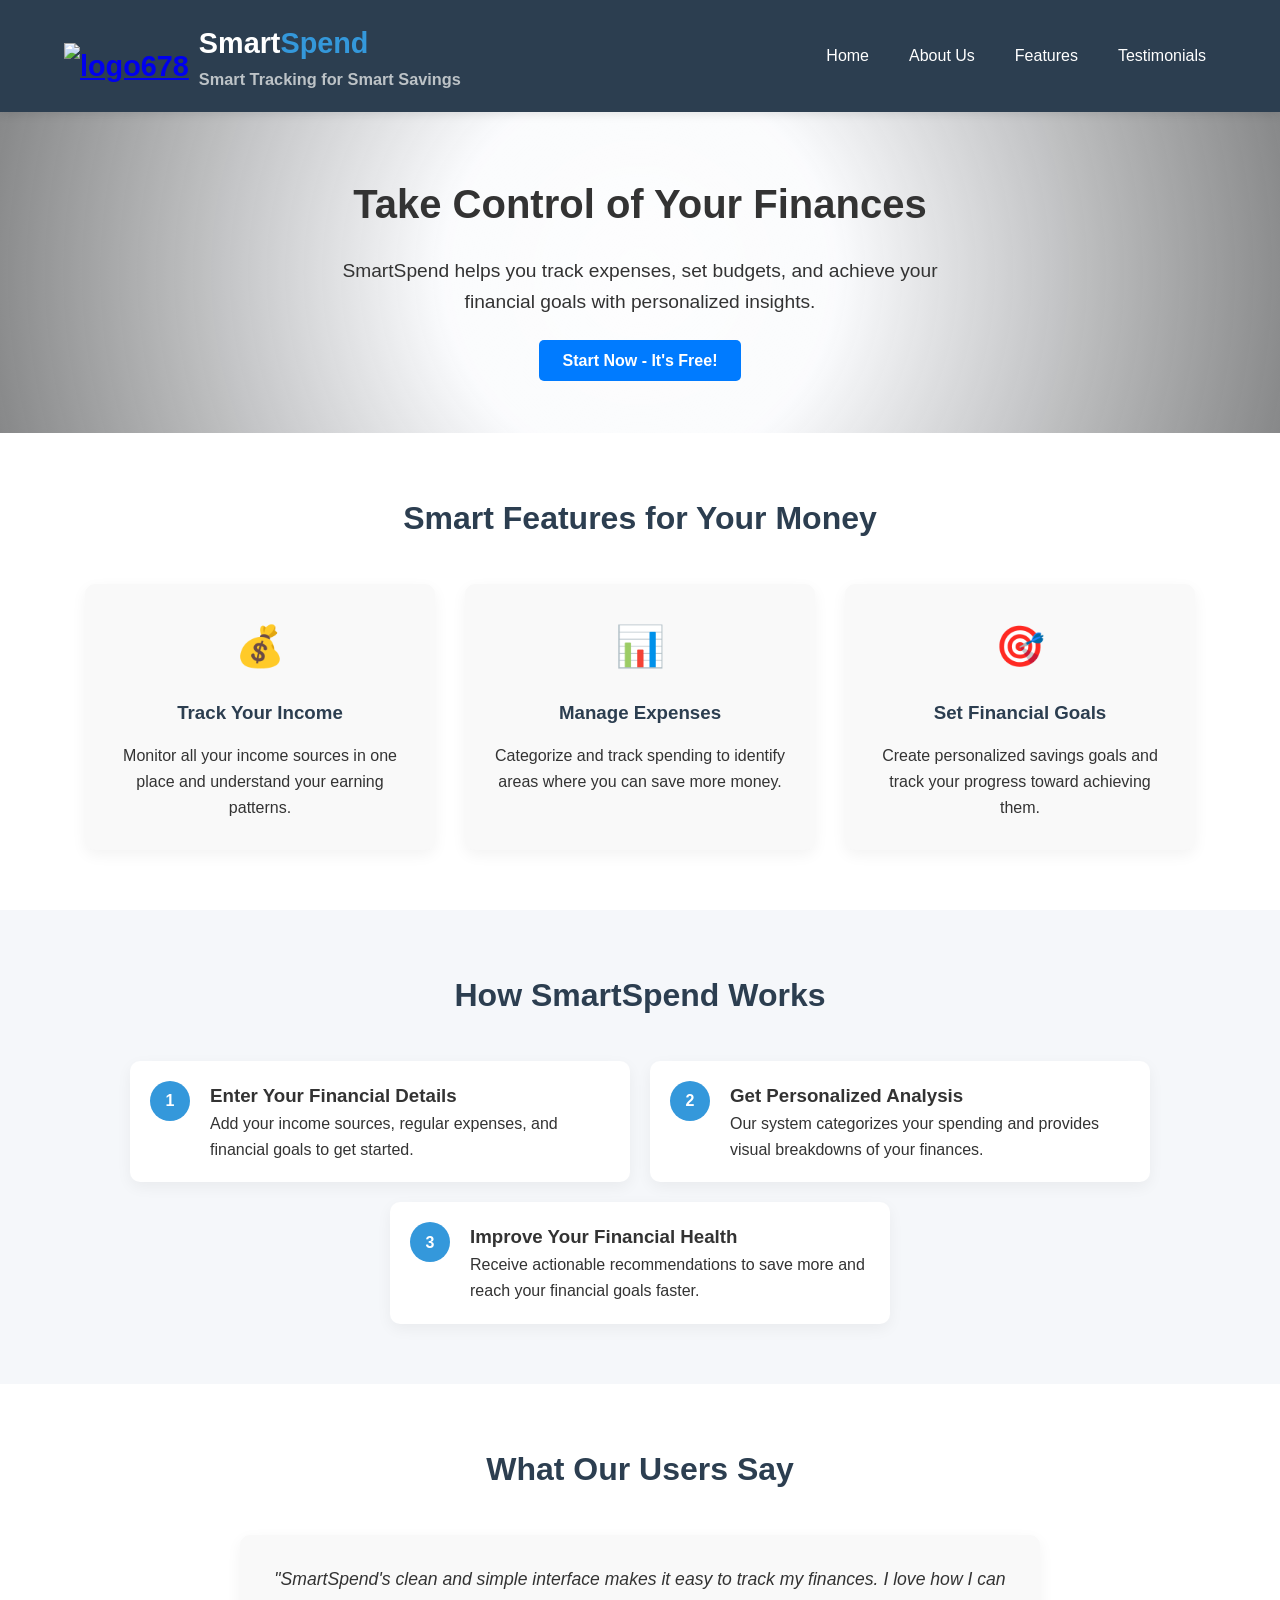
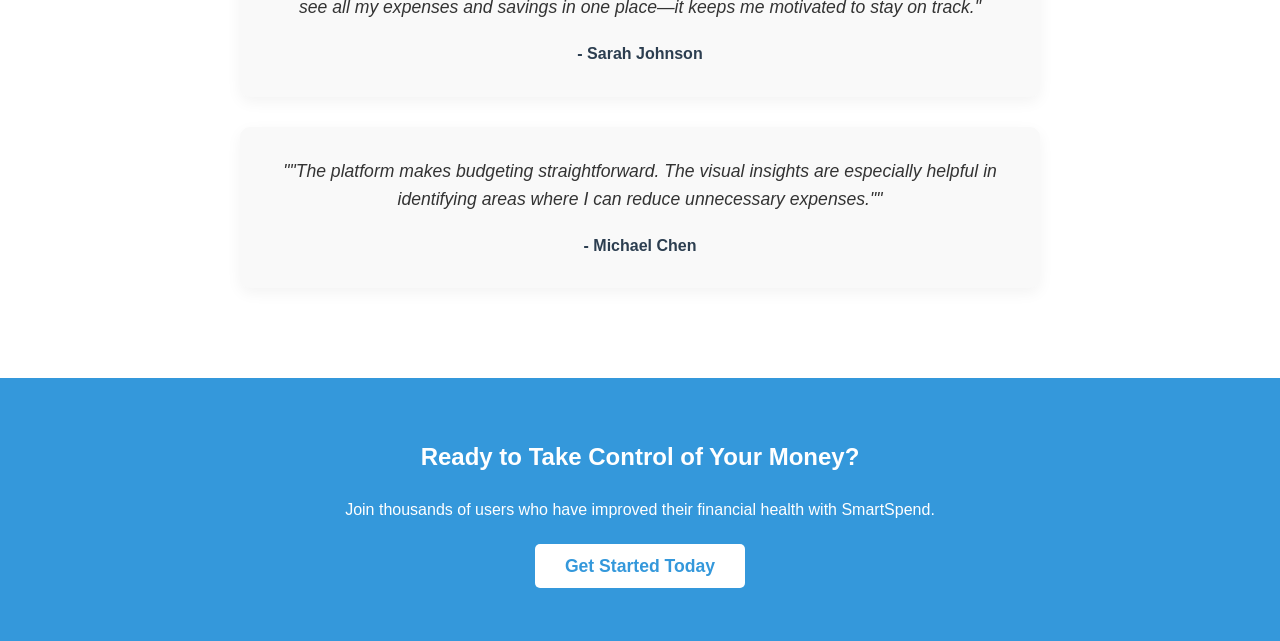
==== index.html @ 241e42d9 "Create index.html" ====
<!DOCTYPE html>
<html lang="en">
<head>
 <meta charset="UTF-8">
 <meta name="viewport" content="width=device-width, initial-scale=1.0">
 <title>SmartSpend - Manage Your Money Smarter</title>
 <style>
 /* Simple, Clean Styles */
 * {
 margin: 0;
 padding: 0;
 box-sizing: border-box;
 font-family: 'Arial', sans-serif;
 }

 body {
 background-color: #f5f7fa;
 color: #333;
 line-height: 1.6;
 }

 .container {
 width: 90%;
 max-width: 1200px;
 margin: 0 auto;
 }

 /* Header */
 header {
   position: sticky;
  top: 0;
  z-index: 1000;
 background-color: #2c3e50;
 padding: 20px 0;
 box-shadow: 0 2px 10px rgba(0,0,0,0.1);
 }

 nav {
 display: flex;
 justify-content: space-between;
 align-items: center;
 }

 .logo {
 color: white;
 font-size: 1.8rem;
 font-weight: bold;
 }

 .logo span {
 color: #3498db;
 }
 
 .tagline {
  font-size: 1.02rem;
  font-weight: oswald;
  color: #bdc3c7; /* Light gray color for the tagline */
  margin-top: 0;
 }
 .nav-links {
 display: flex;
 list-style: none;
 }

 .nav-links li {
 margin-left: 20px;
 }

 .nav-links a {
 color: white;
 text-decoration: none;
 padding: 5px 10px;
 }

 .nav-links a:hover {
 color: #3498db;
 }

 .btn {
 background-color: #3498db;
 color: white;
 padding: 10px 20px;
 border-radius: 5px;
 text-decoration: none;
 font-weight: bold;
 border: none;
 cursor: pointer;
 transition: background-color 0.3s ease;
 }

 .btn:hover {
 background-color: #2980b9;
 }

 /* Hero Section */
 .hero {
 background: linear-gradient(to right, #2c3e50, #3498db);
 color: white;
 padding: 80px 0;
 text-align: center;
 }

 .hero h1 {
 font-size: 2.5rem;
 margin-bottom: 20px;
 }

 .hero p {
 font-size: 1.2rem;
 margin-bottom: 30px;
 max-width: 700px;
 margin-left: auto;
 margin-right: auto;
 }

 /* Features */
 .features {
 padding: 60px 0;
 background-color: white;
 }

 .section-title {
 text-align: center;
 font-size: 2rem;
 margin-bottom: 40px;
 color: #2c3e50;
 }

 .features-container {
 display: flex;
 flex-wrap: wrap;
 justify-content: center;
 gap: 30px;
 }

 .feature-box {
 flex: 1;
 min-width: 250px;
 max-width: 350px;
 padding: 30px;
 background-color: #f9f9f9;
 border-radius: 10px;
 box-shadow: 0 5px 15px rgba(0,0,0,0.05);
 text-align: center;
 transition: transform 0.3s ease;
 }

 .feature-box:hover {
 transform: translateY(-10px);
 }

 .feature-icon {
 font-size: 2.5rem;
 color: #3498db;
 margin-bottom: 20px;
 }

 .feature-box h3 {
 margin-bottom: 15px;
 color: #2c3e50;
 }

 /* How It Works */
 .how-it-works {
 padding: 60px 0;
 background-color: #f5f7fa;
 }

 .steps {
 display: flex;
 flex-wrap: wrap;
 justify-content: center;
 gap: 20px;
 }

 .step {
 display: flex;
 align-items: flex-start;
 background-color: white;
 padding: 20px;
 border-radius: 10px;
 box-shadow: 0 5px 15px rgba(0,0,0,0.05);
 max-width: 500px;
 }

 .step-number {
 background-color: #3498db;
 color: white;
 width: 40px;
 height: 40px;
 border-radius: 50%;
 display: flex;
 align-items: center;
 justify-content: center;
 font-weight: bold;
 margin-right: 20px;
 flex-shrink: 0;
 }

 /* Testimonials */
 .testimonials {
 padding: 60px 0;
 background-color: white;
 }

 .testimonial {
 max-width: 800px;
 margin: 0 auto 30px;
 text-align: center;
 padding: 30px;
 background-color: #f9f9f9;
 border-radius: 10px;
 box-shadow: 0 5px 15px rgba(0,0,0,0.05);
 }

 .testimonial p {
 font-style: italic;
 margin-bottom: 20px;
 font-size: 1.1rem;
 }

 .testimonial-author {
 font-weight: bold;
 color: #2c3e50;
 }

 /* CTA */
 .cta {
 background-color: #3498db;
 color: white;
 padding: 60px 0;
 text-align: center;
 }

 .cta h2 {
 margin-bottom: 20px;
 }

 .cta p {
 margin-bottom: 30px;
 max-width: 700px;
 margin-left: auto;
 margin-right: auto;
 }

 .cta .btn {
 background-color: white;
 color: #3498db;
 font-size: 1.1rem;
 padding: 12px 30px;
 }

 .cta .btn:hover {
 background-color: #f5f7fa;
 }


 /* Responsive Design */
 @media (max-width: 768px) {
 .nav-links {
 display: none;
 }

 .features-container {
 flex-direction: column;
 align-items: center;
 }

 .hero h1 {
 font-size: 2rem;
 }

 .section-title {
 font-size: 1.8rem;
 }
 }
 </style>
</head>
<body>
 <!-- Header -->
 <header>
 <div class="container">
 <nav>
   <div class="logo" style="display: flex; align-items: center; gap: 10px;">
     
     
     <a href="https://imgbb.com/"><img src="https://i.ibb.co/9mdSCgBx/logo678.png" alt="logo678" style="height: 70px; width: auto; margin-top: 20px;" border="0"></a>
 <div>
    <div style="color: white; font-size: 1.8rem; font-weight: bold;">Smart<span style="color: #3498db;">Spend</span></div>
    <div class="tagline">Smart Tracking for Smart Savings</div>
  </div>
</div>
 <ul class="nav-links">
 <li><a href="index.html">Home</a></li>  
 <li><a href="aboutus.html">About Us</a></li>
 <li><a href="#features">Features</a></li>
 <li><a href="#testimonials">Testimonials</a></li>
 </ul>
 </nav>
 </div>
 </header>


 <!-- Hero Section -->
<section class="hero" style="background: radial-gradient(circle at center, rgba(255, 255, 255, 0.85) 0%, rgba(255, 255, 255, 0.55) 30%, rgba(0, 0, 0, 0.45) 100%), url('https://i.ibb.co/LdLDQtk1/ss-image.webp') no-repeat right center; background-size: cover; padding: 60px 40px;">
  <div class="container" style="max-width: 600px; color: #333;">
    <h1 style="font-size: 2.5rem; margin-bottom: 20px;">Take Control of Your Finances</h1>
    <p style="font-size: 1.2rem; margin-bottom: 30px;">
      SmartSpend helps you track expenses, set budgets, and achieve your financial goals with personalized insights.
    </p>
    <a href="user-details.html" class="btn" style="padding: 12px 24px; background-color: #007bff; color: #fff; border-radius: 5px; text-decoration: none;">
      Start Now - It's Free!
    </a>
  </div>
</section>



 <!-- Features -->
 <section class="features" id="features">
 <div class="container">
 <h2 class="section-title">Smart Features for Your Money</h2>
 <div class="features-container">
 <div class="feature-box">
 <div class="feature-icon">💰</div>
 <h3>Track Your Income</h3>
 <p>Monitor all your income sources in one place and understand your earning patterns.</p>
 </div>
 <div class="feature-box">
 <div class="feature-icon">📊</div>
 <h3>Manage Expenses</h3>
 <p>Categorize and track spending to identify areas where you can save more money.</p>
 </div>
 <div class="feature-box">
 <div class="feature-icon">🎯</div>
 <h3>Set Financial Goals</h3>
 <p>Create personalized savings goals and track your progress toward achieving them.</p>
 </div>
 </div>
 </div>
 </section>

 <!-- How It Works -->
 <section class="how-it-works" id="how-it-works">
 <div class="container">
 <h2 class="section-title">How SmartSpend Works</h2>
 <div class="steps">
 <div class="step">
 <div class="step-number">1</div>
 <div>
 <h3>Enter Your Financial Details</h3>
 <p>Add your income sources, regular expenses, and financial goals to get started.</p>
 </div>
 </div>
 <div class="step">
 <div class="step-number">2</div>
 <div>
 <h3>Get Personalized Analysis</h3>
 <p>Our system categorizes your spending and provides visual breakdowns of your finances.</p>
 </div>
 </div>
 <div class="step">
 <div class="step-number">3</div>
 <div>
 <h3>Improve Your Financial Health</h3>
 <p>Receive actionable recommendations to save more and reach your financial goals faster.</p>
 </div>
 </div>
 </div>
 </div>
 </section>

 <!-- Testimonials -->
 <section class="testimonials" id="testimonials">
 <div class="container">
 <h2 class="section-title">What Our Users Say</h2>
 <div class="testimonial">
 <p>"SmartSpend's clean and simple interface makes it easy to track my finances. I love how I can see all my expenses and savings in one place—it keeps me motivated to stay on track."</p>
 <div class="testimonial-author">- Sarah Johnson</div>
 </div>
 <div class="testimonial">
 <p>""The platform makes budgeting straightforward. The visual insights are especially helpful in identifying areas where I can reduce unnecessary expenses.""</p>
 <div class="testimonial-author">- Michael Chen</div>
 </div>
 </div>
 </section>

 <!-- Call to Action -->
 <section class="cta">
 <div class="container">
 <h2>Ready to Take Control of Your Money?</h2>
 <p>Join thousands of users who have improved their financial health with SmartSpend.</p>
 <a href="user-details.html" class="btn">Get Started Today</a>
 </div>
 </section>
</body>
</html>
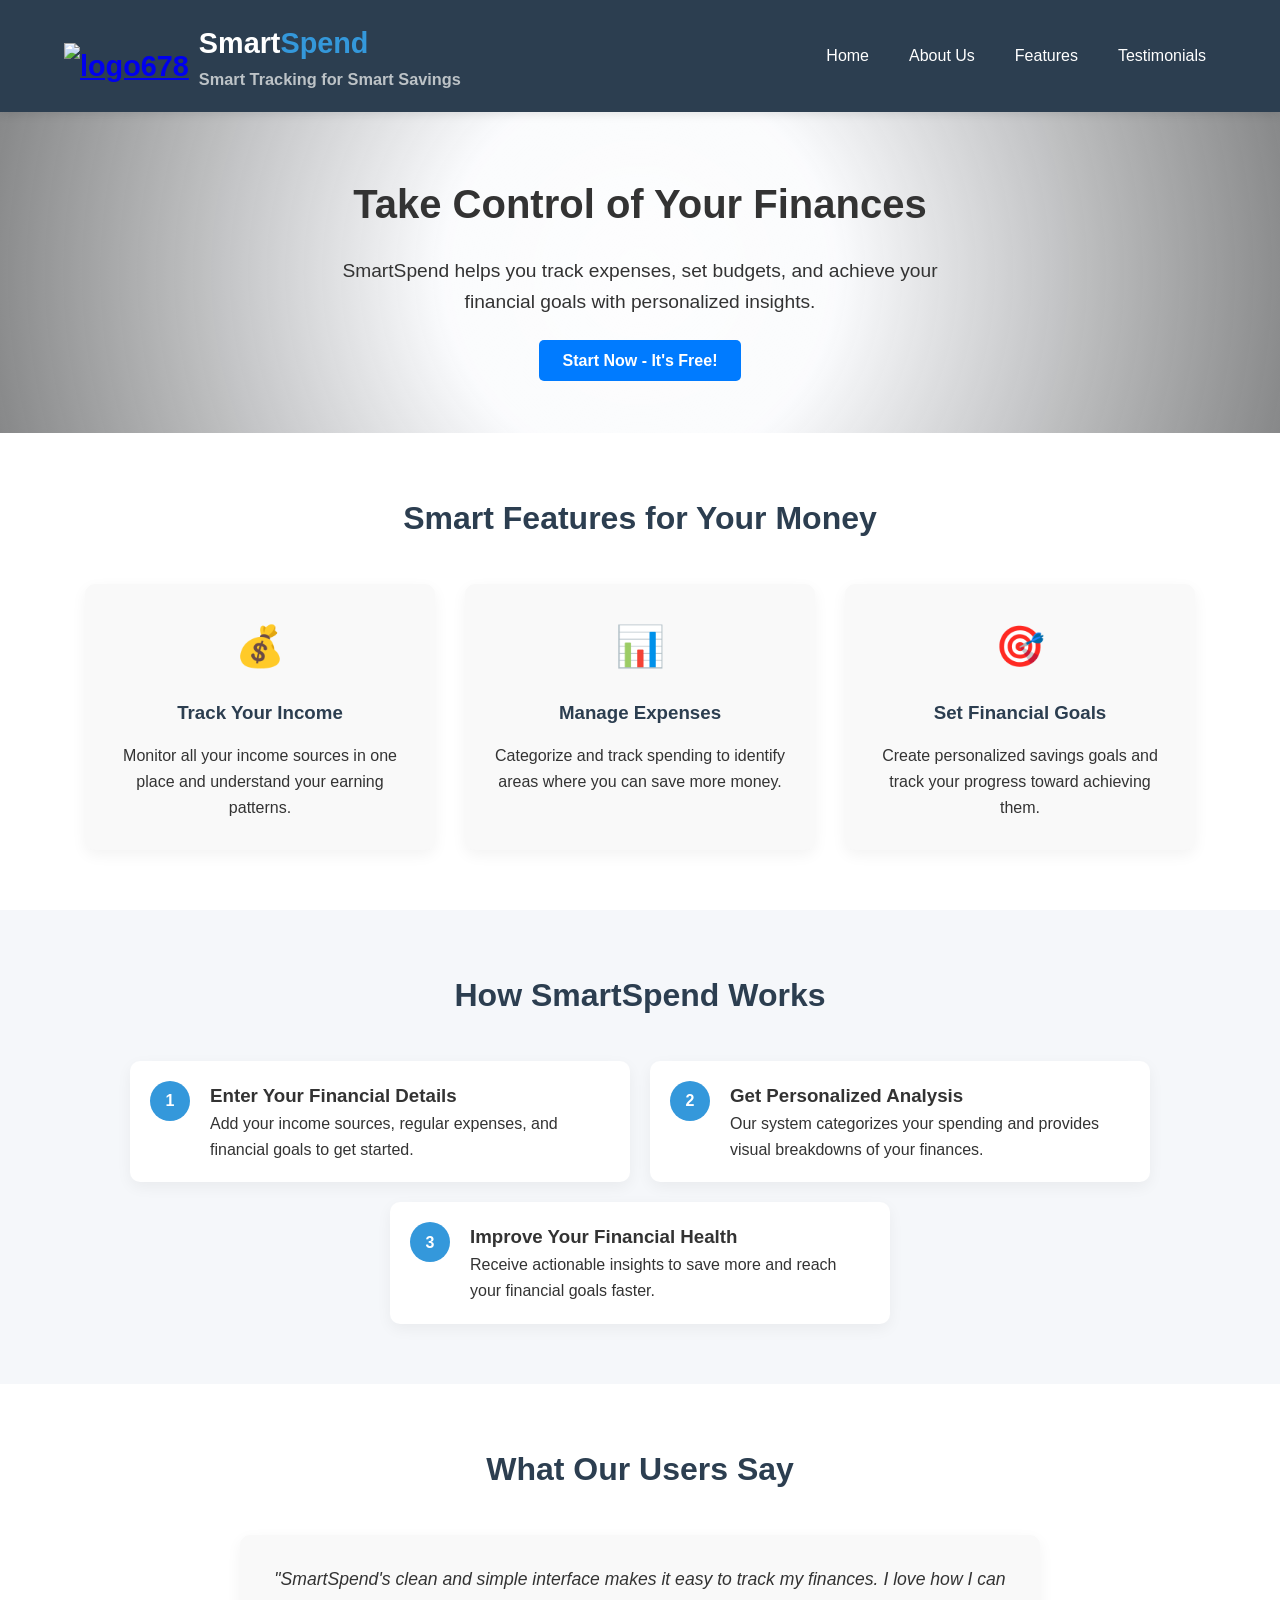
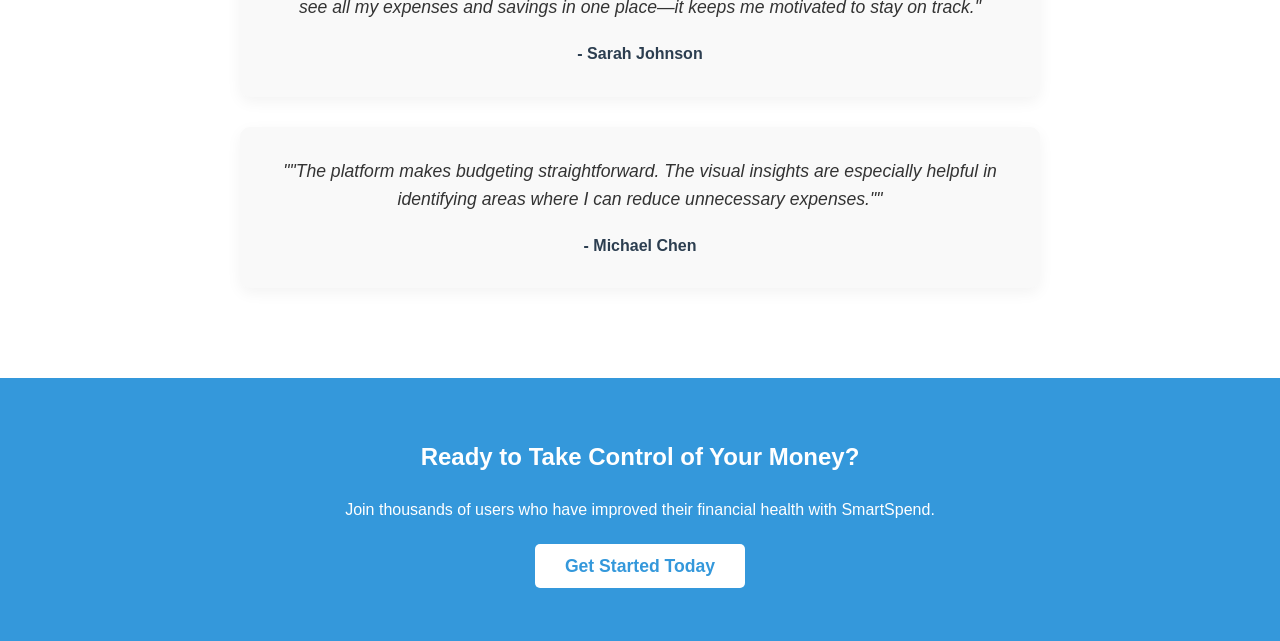
==== commit 3f20af48: "Update text from 'recommendations' to 'insights'" ====
--- a/index.html
+++ b/index.html
@@ -363,7 +363,7 @@
  <div class="step-number">3</div>
  <div>
  <h3>Improve Your Financial Health</h3>
- <p>Receive actionable recommendations to save more and reach your financial goals faster.</p>
+ <p>Receive actionable insights to save more and reach your financial goals faster.</p>
  </div>
  </div>
  </div>
